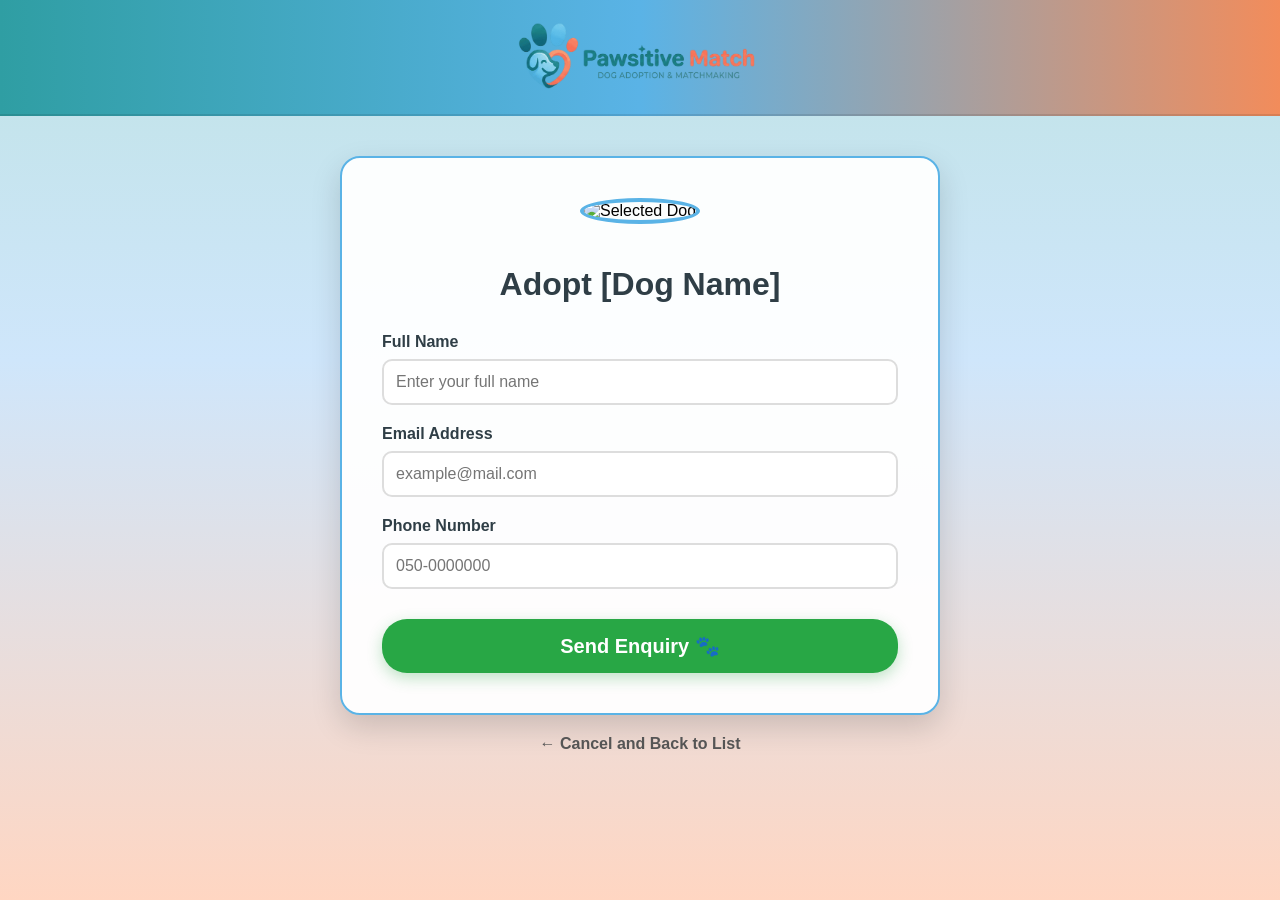
==== adopt.html @ 3e4b0447 "Finish all assignment files including thankyou and adopt need still to do test for the assignment" ====
<!DOCTYPE html>
<html lang="en">
<head>
    <meta charset="UTF-8">
    <meta name="viewport" content="width=device-width, initial-scale=1.0">
    <title>Adopt a Friend</title>
    <link rel="stylesheet" href="adopt.css">
    <link rel="icon" href="images/favicon.svg" type="image/x-icon">
</head>
<body>
    <header class="top-banner">
        <img src="images/banner.png" alt="Pawsitive Match" class="banner-logo">
    </header>

    <main class="adopt-page">
        <div class="adopt-container">
            <section class="adopt-card">
                <div class="dog-preview">
                    <img src="" alt="Selected Dog" id="adopt-dog-image">
                    <h1 id="adopt-title">Adopt [Dog Name]</h1>
                </div>

                <form id="adoption-form">
                    <div class="form-group">
                        <label for="full-name">Full Name</label>
                        <input type="text" id="full-name" placeholder="Enter your full name" required>
                    </div>

                    <div class="form-group">
                        <label for="email">Email Address</label>
                        <input type="email" id="email" placeholder="example@mail.com" required>
                    </div>

                    <div class="form-group">
                        <label for="phone">Phone Number</label>
                        <input type="tel" id="phone" placeholder="050-0000000" required>
                    </div>

                    <button type="submit" class="submit-btn">Send Enquiry 🐾</button>
                </form>
            </section>
            
            <div class="back-nav">
                <a href="index.html" class="back-link">← Cancel and Back to List</a>
            </div>
        </div>
    </main>

    <script src="script.js"></script>
    <script src="adopt.js"></script>
</body>
</html>
---- adopt.css ----
/* General page background - keeping your consistent gradient */
body {
    margin: 0;
    min-height: 100vh;
    font-family: 'Fredoka', sans-serif;
    background: linear-gradient(
        180deg,
        #bfe3e5 0%,
        #cfe6fb 40%,
        #ffd6c2 100%
    );
}

/* Reusing your banner style */
.top-banner {
    width: 100%;
    padding: 20px 0;
    display: flex;
    justify-content: center;
    background: linear-gradient(90deg, #2f9ea3, #5ab3e6, #f28c5b);
    border-bottom: 2px solid rgba(0, 0, 0, 0.1);
}

.banner-logo {
    width: 20%;
    max-width: 800px;
    height: auto;
}

/* Container for the adoption form */
.adopt-page {
    padding: 40px 20px;
}

.adopt-container {
    width: min(94%, 600px); /* Centered and narrow for readability */
    margin: 0 auto;
}

/* The card housing the form */
.adopt-card {
    background: rgba(255, 255, 255, 0.95);
    border: 2px solid #5ab3e6;
    border-radius: 20px;
    padding: 40px;
    box-shadow: 0 12px 30px rgba(0, 0, 0, 0.15);
    text-align: center;
}

/* Dog preview section */
.dog-preview img {
    width: 150px;
    height: 150px;
    border-radius: 50%; /* Circular preview */
    object-fit: cover;
    border: 4px solid #5ab3e6;
    margin-bottom: 15px;
}

#adopt-title {
    font-size: 32px;
    color: #2f3e46;
    margin-bottom: 30px;
}

/* Form styling */
#adoption-form {
    display: flex;
    flex-direction: column;
    gap: 20px;
    text-align: left;
}

.form-group {
    display: flex;
    flex-direction: column;
    gap: 8px;
}

.form-group label {
    font-weight: 600;
    color: #2f3e46;
}

.form-group input {
    padding: 12px;
    border: 2px solid #ddd;
    border-radius: 10px;
    font-size: 16px;
    transition: border-color 0.3s ease;
}

.form-group input:focus {
    border-color: #5ab3e6;
    outline: none;
}

/* Submit button - matches your "Next" button style */
.submit-btn {
    margin-top: 10px;
    padding: 15px;
    border: none;
    border-radius: 25px;
    background: #28a745; /* Success green */
    color: white;
    font-size: 20px;
    font-weight: 600;
    cursor: pointer;
    transition: transform 0.2s ease, background 0.2s ease;
    box-shadow: 0 5px 15px rgba(40, 167, 69, 0.3);
}

.submit-btn:hover {
    background: #218838;
    transform: scale(1.03);
}

/* Cancel link */
.back-nav {
    margin-top: 20px;
    text-align: center;
}

.back-link {
    color: #555;
    text-decoration: none;
    font-weight: 600;
}

.back-link:hover {
    text-decoration: underline;
}
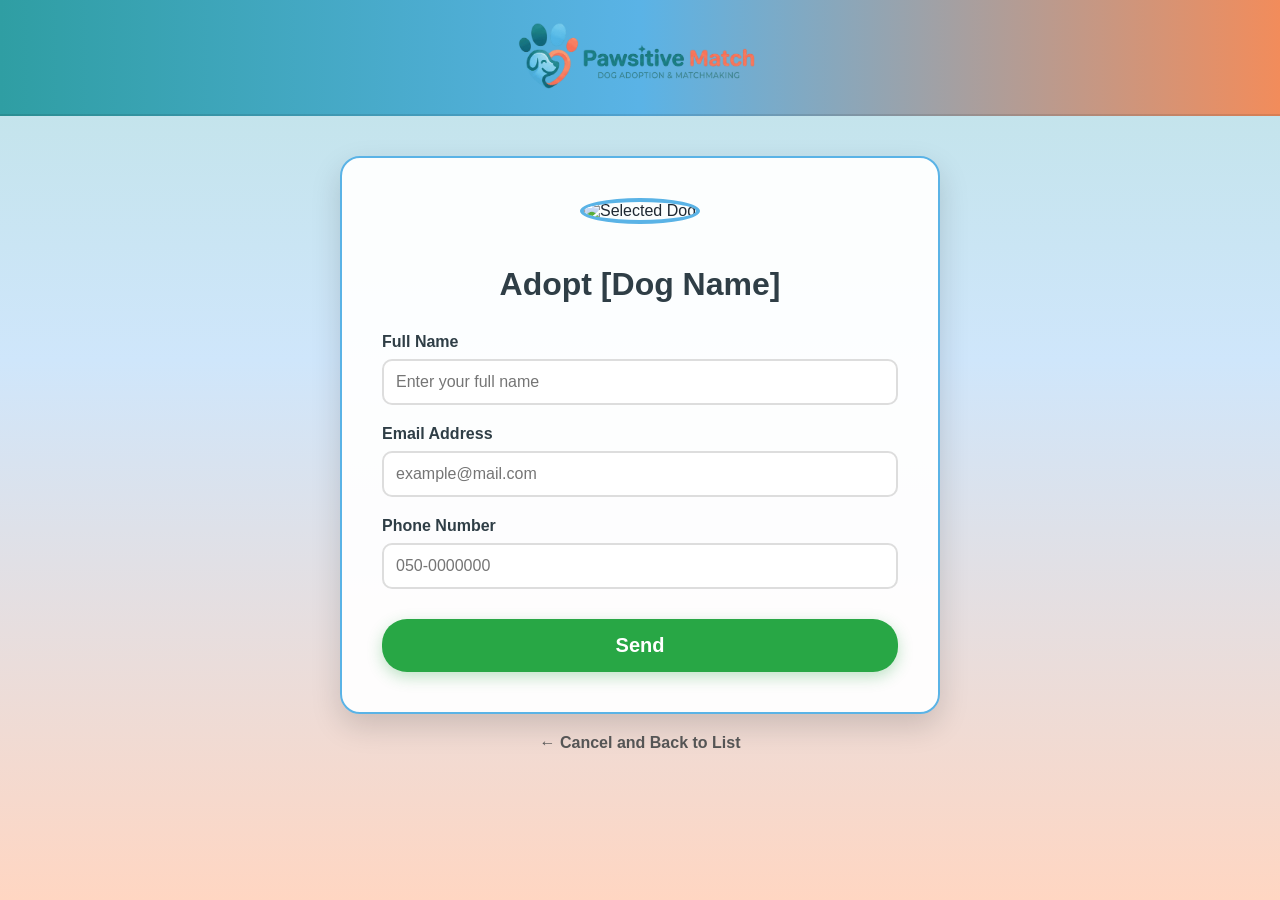
==== commit 86483662: "I made change in the code.I also added the styles.css" ====
--- a/adopt.html
+++ b/adopt.html
@@ -4,6 +4,7 @@
     <meta charset="UTF-8">
     <meta name="viewport" content="width=device-width, initial-scale=1.0">
     <title>Adopt a Friend</title>
+    <link rel="stylesheet" href="styles.css">
     <link rel="stylesheet" href="adopt.css">
     <link rel="icon" href="images/favicon.svg" type="image/x-icon">
 </head>
@@ -36,7 +37,7 @@
                         <input type="tel" id="phone" placeholder="050-0000000" required>
                     </div>
 
-                    <button type="submit" class="submit-btn">Send Enquiry 🐾</button>
+                    <button type="submit" class="submit-btn">Send</button>
                 </form>
             </section>
             
--- a/styles.css
+++ b/styles.css
@@ -0,0 +1,29 @@
+* {
+    box-sizing: border-box;
+}
+
+body {
+    margin: 0;
+    font-family: Arial, sans-serif;
+    color: #1f2933;
+}
+
+a {
+    color: inherit;
+}
+
+img {
+    max-width: 100%;
+}
+
+button,
+input,
+select,
+textarea {
+    font: inherit;
+}
+
+.container {
+    width: min(94%, 1200px);
+    margin: 0 auto;
+}
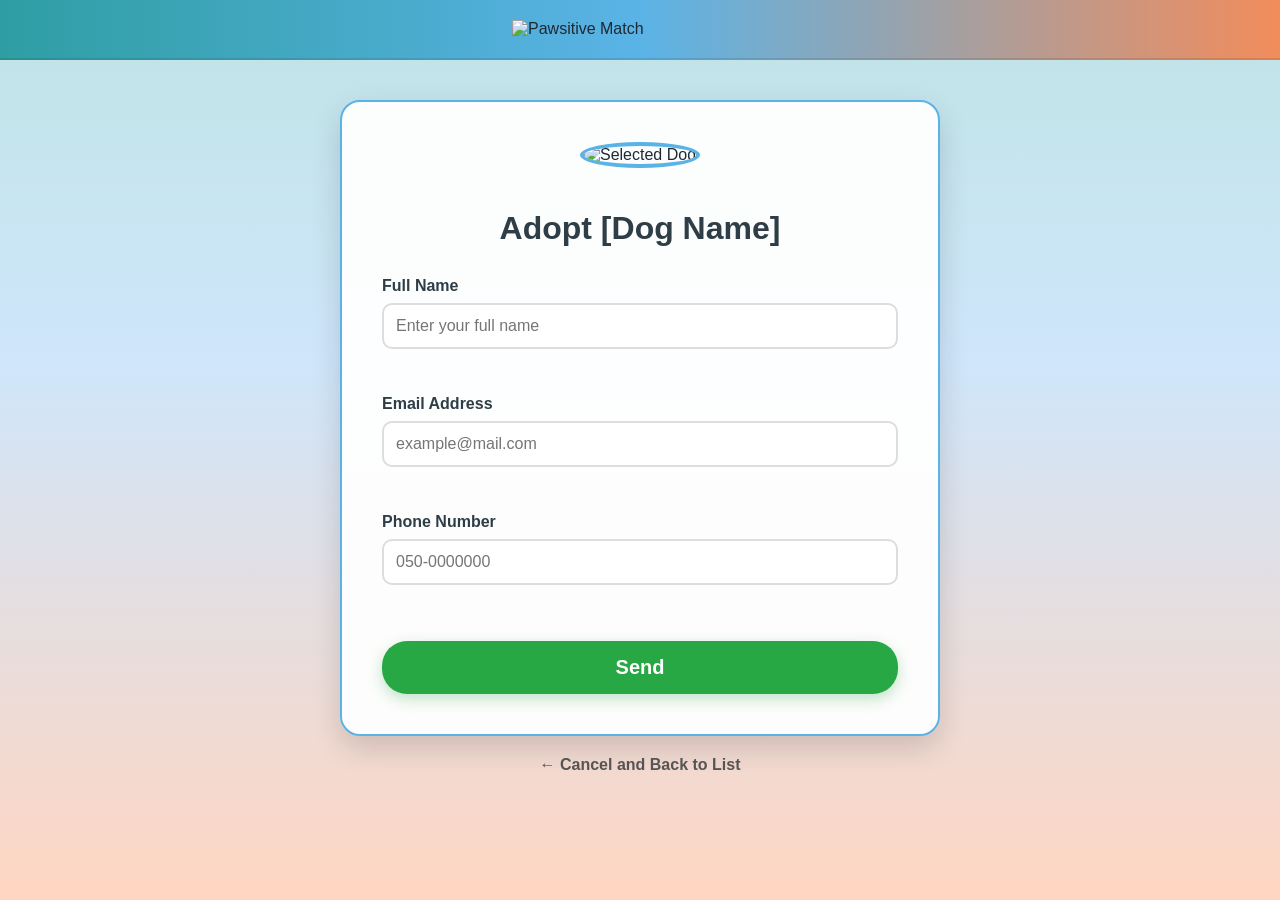
==== commit 74082de3: "Updated CSS and changed images to links" ====
--- a/adopt.html
+++ b/adopt.html
@@ -6,11 +6,11 @@
     <title>Adopt a Friend</title>
     <link rel="stylesheet" href="styles.css">
     <link rel="stylesheet" href="adopt.css">
-    <link rel="icon" href="images/favicon.svg" type="image/x-icon">
+    <link rel="icon" href="https://raw.githubusercontent.com/EranVazana/Assignment1/main/images/favicon.svg" type="image/x-icon">
 </head>
 <body>
     <header class="top-banner">
-        <img src="images/banner.png" alt="Pawsitive Match" class="banner-logo">
+        <img src="https://raw.githubusercontent.com/EranVazana/Assignment1/main/images/banner.png" alt="Pawsitive Match" class="banner-logo">
     </header>
 
     <main class="adopt-page">
@@ -25,16 +25,19 @@
                     <div class="form-group">
                         <label for="full-name">Full Name</label>
                         <input type="text" id="full-name" placeholder="Enter your full name" required>
+                        <span class="error-msg" id="name-error"></span>
                     </div>
 
                     <div class="form-group">
                         <label for="email">Email Address</label>
                         <input type="email" id="email" placeholder="example@mail.com" required>
+                        <span class="error-msg" id="email-error"></span>
                     </div>
 
                     <div class="form-group">
                         <label for="phone">Phone Number</label>
                         <input type="tel" id="phone" placeholder="050-0000000" required>
+                        <span class="error-msg" id="phone-error"></span>
                     </div>
 
                     <button type="submit" class="submit-btn">Send</button>
--- a/styles.css
+++ b/styles.css
@@ -1,11 +1,23 @@
+/* ============================================
+   styles.css - Common Styles for All Pages
+   ============================================ */
+
+/* === Reset & Base === */
 * {
     box-sizing: border-box;
 }
 
 body {
     margin: 0;
-    font-family: Arial, sans-serif;
+    min-height: 100vh;
+    font-family: 'Fredoka', sans-serif;
     color: #1f2933;
+    background: linear-gradient(
+        180deg,
+        #bfe3e5 0%,
+        #cfe6fb 40%,
+        #ffd6c2 100%
+    );
 }
 
 a {
@@ -23,7 +35,52 @@
     font: inherit;
 }
 
+/* === Top Banner === */
+.top-banner {
+    width: 100%;
+    padding: 20px 0;
+    display: flex;
+    justify-content: center;
+    align-items: center;
+    background: linear-gradient(90deg, #2f9ea3, #5ab3e6, #f28c5b);
+    border-bottom: 2px solid rgba(0, 0, 0, 0.1);
+}
+
+.banner-logo {
+    width: 20%;
+    max-width: 800px;
+    height: auto;
+}
+
+/* === Container === */
 .container {
     width: min(94%, 1200px);
     margin: 0 auto;
 }
+
+/* === Back Navigation === */
+.back-nav {
+    margin-top: 20px;
+    text-align: center;
+}
+
+.back-link {
+    color: #555;
+    text-decoration: none;
+    font-weight: 600;
+}
+
+.back-link:hover {
+    text-decoration: underline;
+}
+
+/* === Gender-Based Color Accents (shared palette) === */
+/* Male: #5ab3e6  |  Female: #ff85b5 */
+
+/* === Dog Preview (circular image - used in adopt & thankyou) === */
+.dog-preview img {
+    border-radius: 50%;
+    object-fit: cover;
+    border: 4px solid #5ab3e6;
+    margin-bottom: 15px;
+}
--- a/adopt.css
+++ b/adopt.css
@@ -1,31 +1,4 @@
-/* General page background - keeping your consistent gradient */
-body {
-    margin: 0;
-    min-height: 100vh;
-    font-family: 'Fredoka', sans-serif;
-    background: linear-gradient(
-        180deg,
-        #bfe3e5 0%,
-        #cfe6fb 40%,
-        #ffd6c2 100%
-    );
-}
-
-/* Reusing your banner style */
-.top-banner {
-    width: 100%;
-    padding: 20px 0;
-    display: flex;
-    justify-content: center;
-    background: linear-gradient(90deg, #2f9ea3, #5ab3e6, #f28c5b);
-    border-bottom: 2px solid rgba(0, 0, 0, 0.1);
-}
-
-.banner-logo {
-    width: 20%;
-    max-width: 800px;
-    height: auto;
-}
+/* adopt.css - Styles specific to adopt.html */
 
 /* Container for the adoption form */
 .adopt-page {
@@ -33,7 +6,7 @@
 }
 
 .adopt-container {
-    width: min(94%, 600px); /* Centered and narrow for readability */
+    width: min(94%, 600px);
     margin: 0 auto;
 }
 
@@ -51,10 +24,6 @@
 .dog-preview img {
     width: 150px;
     height: 150px;
-    border-radius: 50%; /* Circular preview */
-    object-fit: cover;
-    border: 4px solid #5ab3e6;
-    margin-bottom: 15px;
 }
 
 #adopt-title {
@@ -95,13 +64,13 @@
     outline: none;
 }
 
-/* Submit button - matches your "Next" button style */
+/* Submit button */
 .submit-btn {
     margin-top: 10px;
     padding: 15px;
     border: none;
     border-radius: 25px;
-    background: #28a745; /* Success green */
+    background: #28a745;
     color: white;
     font-size: 20px;
     font-weight: 600;
@@ -115,18 +84,36 @@
     transform: scale(1.03);
 }
 
-/* Cancel link */
-.back-nav {
-    margin-top: 20px;
-    text-align: center;
+.error-msg {
+    color: #d9534f;
+    font-size: 13px;
+    font-weight: 500;
+    min-height: 18px;
+    display: block;
 }
 
-.back-link {
-    color: #555;
-    text-decoration: none;
-    font-weight: 600;
+.form-group input.invalid {
+    border-color: #d9534f;
 }
 
-.back-link:hover {
-    text-decoration: underline;
+.form-group input.valid {
+    border-color: #28a745;
+}
+
+.adopt-card.male {
+    border-color: #5ab3e6;
+    background-color: #f0f8ff;
+}
+
+.adopt-card.female {
+    border-color: #ff85b5;
+    background: #fff0f6;
+}
+
+.adopt-card.female .dog-preview img {
+    border-color: #ff85b5;
+}
+
+.adopt-card.male .dog-preview img {
+    border-color: #5ab3e6;
 }
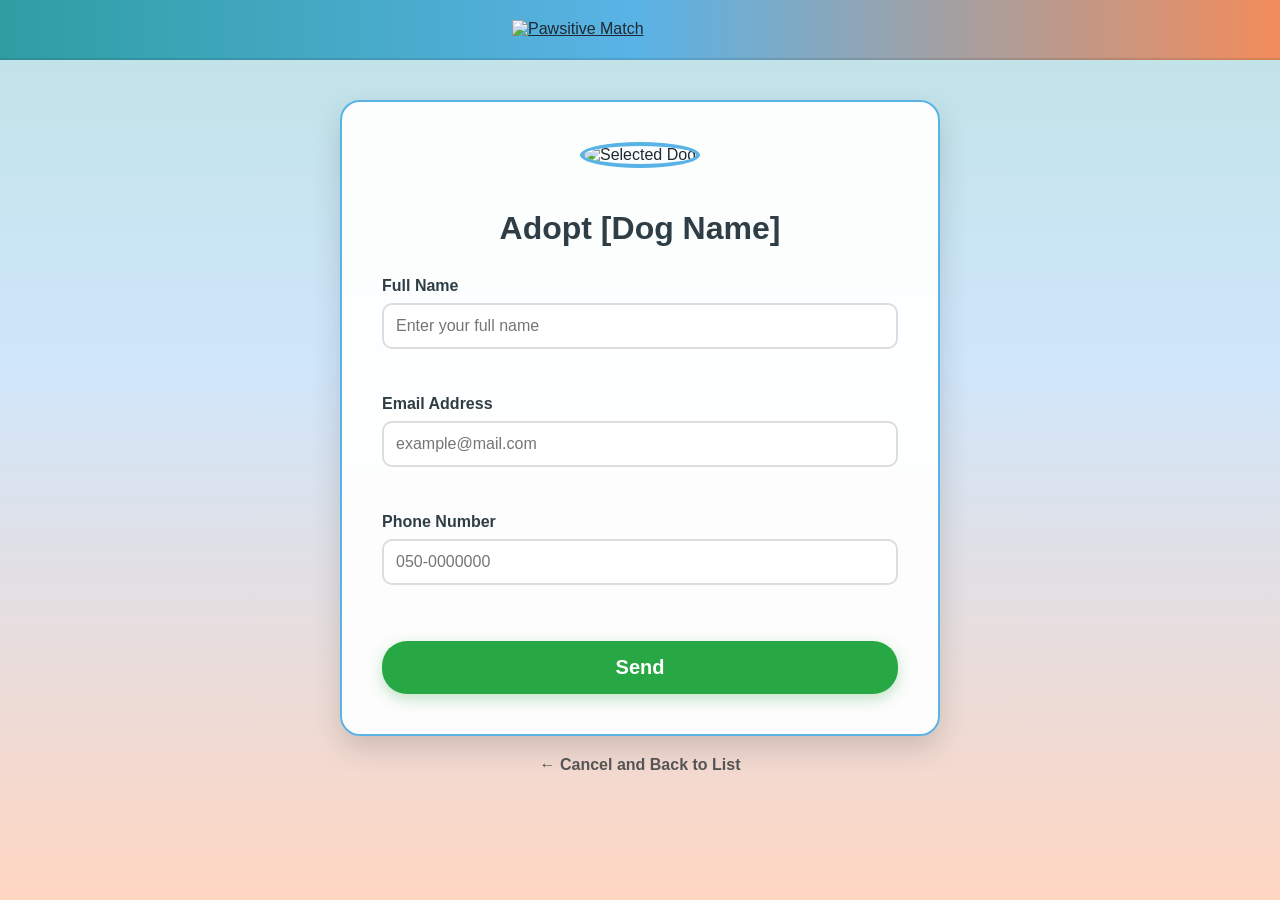
==== commit d1005d4e: "More fixes" ====
--- a/adopt.html
+++ b/adopt.html
@@ -1,39 +1,117 @@
+<!--
+ * adopt.html - Adoption Form Page
+ *
+ * Displays an adoption inquiry form for a specific dog.
+ * Receives the dog's index via URL query parameter: adopt.html?id=N
+ *
+ * adopt.js reads the 'id' parameter, fetches the dog's data via fetchDogById(),
+ * and displays the dog's image and name above the form.
+ *
+ * Form Fields (all required, with real-time validation on 'input' event):
+ *   - Full Name  (type="text")  — regex: English/Hebrew letters and spaces only
+ *   - Email      (type="email") — regex: name@domain.extension format
+ *   - Phone      (type="tel")   — regex: Israeli mobile 05X-XXXXXXX (dash optional)
+ *
+ * On valid submission: e.preventDefault() → navigates to thankyou.html?id=N.
+ *
+ * Gender-based styling applied dynamically by adopt.js:
+ *   - .male   → blue card & image border
+ *   - .female → pink card & image border
+ *
+ * Stylesheets: styles.css (common), adopt.css (page-specific)
+ * Scripts:     script.js (shared utilities), adopt.js (validation & page logic)
+-->
 <!DOCTYPE html>
 <html lang="en">
 <head>
     <meta charset="UTF-8">
     <meta name="viewport" content="width=device-width, initial-scale=1.0">
     <title>Adopt a Friend</title>
+
+    <!-- Common styles shared across all pages -->
     <link rel="stylesheet" href="styles.css">
+    <!-- Page-specific styles for form layout and validation styling -->
     <link rel="stylesheet" href="adopt.css">
+
     <link rel="icon" href="https://raw.githubusercontent.com/EranVazana/Assignment1/main/images/favicon.svg" type="image/x-icon">
 </head>
 <body>
+
+    <!--
+     * Top Banner
+     * Site-wide header with the Pawsitive Match logo.
+    -->
     <header class="top-banner">
-        <img src="https://raw.githubusercontent.com/EranVazana/Assignment1/main/images/banner.png" alt="Pawsitive Match" class="banner-logo">
+        <a href="index.html">
+            <img src="https://raw.githubusercontent.com/EranVazana/Assignment1/main/images/banner.png" 
+                alt="Pawsitive Match" 
+                class="banner-logo">
+        </a>
     </header>
 
     <main class="adopt-page">
         <div class="adopt-container">
+
+            <!--
+             * Adoption Card
+             * Contains the dog preview and adoption form.
+             * Gets .male or .female class added by adopt.js for gender-based styling.
+            -->
             <section class="adopt-card">
+
+                <!--
+                 * Dog Preview
+                 * Circular dog image and "Adopt [Dog Name]" heading.
+                 * Image src and title text populated dynamically by adopt.js.
+                -->
                 <div class="dog-preview">
                     <img src="" alt="Selected Dog" id="adopt-dog-image">
                     <h1 id="adopt-title">Adopt [Dog Name]</h1>
                 </div>
 
+                <!--
+                 * Adoption Form
+                 * On submit: e.preventDefault() blocks default behavior,
+                 * validates all fields, then navigates to thankyou.html?id=N.
+                 *
+                 * Each .form-group contains:
+                 *   - <label>                for the field
+                 *   - <input>                with HTML required attribute
+                 *   - <span class="error-msg"> for real-time validation messages
+                 *
+                 * Input classes added dynamically by adopt.js:
+                 *   - .invalid → red border   (validation failed)
+                 *   - .valid   → green border  (validation passed)
+                -->
                 <form id="adoption-form">
+
+                    <!--
+                     * Full Name Field
+                     * Regex: /^[a-zA-Z\u0590-\u05FF\s]+$/
+                     * Allows English letters, Hebrew letters (Unicode range), and spaces only.
+                    -->
                     <div class="form-group">
                         <label for="full-name">Full Name</label>
                         <input type="text" id="full-name" placeholder="Enter your full name" required>
                         <span class="error-msg" id="name-error"></span>
                     </div>
 
+                    <!--
+                     * Email Field
+                     * Regex: /^[^\s@]+@[^\s@]+\.[^\s@]+$/
+                     * Validates name@domain.extension format (no spaces allowed).
+                    -->
                     <div class="form-group">
                         <label for="email">Email Address</label>
                         <input type="email" id="email" placeholder="example@mail.com" required>
                         <span class="error-msg" id="email-error"></span>
                     </div>
 
+                    <!--
+                     * Phone Field
+                     * Regex: /^05\d-?\d{7}$/
+                     * Israeli mobile format: 05X followed by 7 digits (dash optional).
+                    -->
                     <div class="form-group">
                         <label for="phone">Phone Number</label>
                         <input type="tel" id="phone" placeholder="050-0000000" required>
@@ -44,13 +122,19 @@
                 </form>
             </section>
             
+            <!--
+             * Cancel Navigation
+             * Links back to the main dog list page (index.html).
+            -->
             <div class="back-nav">
                 <a href="index.html" class="back-link">← Cancel and Back to List</a>
             </div>
         </div>
     </main>
 
+    <!-- Common utility functions: getDogIdFromURL(), formatBoolean(), fetchAllDogs(), fetchDogById() -->
     <script src="script.js"></script>
+    <!-- Page-specific logic: form validation (name, email, phone) and dog preview loading -->
     <script src="adopt.js"></script>
 </body>
 </html>
--- a/styles.css
+++ b/styles.css
@@ -1,12 +1,39 @@
-/* ============================================
-   styles.css - Common Styles for All Pages
-   ============================================ */
+/*
+ * styles.css - Common Styles for All Pages
+ *
+ * Contains shared reset, base typography, layout primitives,
+ * and reusable component styles used across all 4 HTML pages.
+ *
+ * Loaded FIRST in every HTML file, before page-specific CSS.
+ * Page-specific files may override these defaults as needed.
+ *
+ * Sections:
+ *   1. Reset & Base        — box-sizing, body, links, images, form elements
+ *   2. Top Banner           — gradient header bar with logo
+ *   3. Container            — centered content wrapper
+ *   4. Back Navigation      — shared back-link styling
+ *   5. Dog Preview          — circular image used in adopt & thankyou pages
+ *   6. Color Palette Ref    — gender-based accent colors
+ */
 
-/* === Reset & Base === */
+/* ===========================================
+   1. Reset & Base
+   =========================================== */
+
+/*
+ * Universal box-sizing reset.
+ * Ensures padding and border are included in element width/height.
+ */
 * {
     box-sizing: border-box;
 }
 
+/*
+ * Base body styles.
+ * Sets the global font (Fredoka), text color, and the
+ * vertical gradient background (teal → blue → orange)
+ * used consistently across all pages.
+ */
 body {
     margin: 0;
     min-height: 100vh;
@@ -20,14 +47,17 @@
     );
 }
 
+/* Links inherit parent color by default */
 a {
     color: inherit;
 }
 
+/* Prevent images from overflowing their container */
 img {
     max-width: 100%;
 }
 
+/* Form elements inherit the body font */
 button,
 input,
 select,
@@ -35,7 +65,15 @@
     font: inherit;
 }
 
-/* === Top Banner === */
+/* ===========================================
+   2. Top Banner
+   =========================================== */
+
+/*
+ * Gradient header bar displayed at the top of every page.
+ * Horizontal gradient: teal (#2f9ea3) → blue (#5ab3e6) → orange (#f28c5b).
+ * The banner-logo width defaults to 20%, overridden to 90% in index.css.
+ */
 .top-banner {
     width: 100%;
     padding: 20px 0;
@@ -46,19 +84,46 @@
     border-bottom: 2px solid rgba(0, 0, 0, 0.1);
 }
 
+.top-banner a {
+    display: flex;
+    justify-content: center;
+    width: 100%;
+}
+
+/*
+ * Banner logo image.
+ * Default width: 20% (used on dog, adopt, thankyou pages).
+ * Overridden to 90% in index.css for the wider home page banner.
+ */
 .banner-logo {
     width: 20%;
     max-width: 800px;
     height: auto;
 }
 
-/* === Container === */
+
+/* ===========================================
+   3. Container
+   =========================================== */
+
+/*
+ * Generic centered container.
+ * Max width 1200px with 94% fluid width on smaller screens.
+ */
 .container {
     width: min(94%, 1200px);
     margin: 0 auto;
 }
 
-/* === Back Navigation === */
+/* ===========================================
+   4. Back Navigation
+   =========================================== */
+
+/*
+ * Shared back-navigation wrapper and link.
+ * Used on adopt.html (plain text link) and thankyou.html (styled as button).
+ * thankyou.css overrides .back-link to render it as a rounded button.
+ */
 .back-nav {
     margin-top: 20px;
     text-align: center;
@@ -74,13 +139,33 @@
     text-decoration: underline;
 }
 
-/* === Gender-Based Color Accents (shared palette) === */
-/* Male: #5ab3e6  |  Female: #ff85b5 */
+/* ===========================================
+   5. Dog Preview (Circular Image)
+   =========================================== */
 
-/* === Dog Preview (circular image - used in adopt & thankyou) === */
+/*
+ * Circular dog photo used on the adopt and thankyou pages.
+ * Size (width/height) is set in each page's specific CSS:
+ *   - adopt.css:    150px × 150px
+ *   - thankyou.css: 180px × 180px
+ * Border color overridden by gender classes (.male/.female).
+ */
 .dog-preview img {
     border-radius: 50%;
     object-fit: cover;
     border: 4px solid #5ab3e6;
     margin-bottom: 15px;
-}+}
+
+/* ===========================================
+   6. Color Palette Reference
+   =========================================== */
+
+/*
+ * Gender-Based Color Accents (shared across all pages):
+ *   Male:   #5ab3e6 (blue)   — borders, backgrounds, underlines
+ *   Female: #ff85b5 (pink)   — borders, backgrounds, underlines
+ *
+ * Applied dynamically via JavaScript by adding .male or .female
+ * class to the page's main card element.
+ */
--- a/adopt.css
+++ b/adopt.css
@@ -1,16 +1,42 @@
-/* adopt.css - Styles specific to adopt.html */
-
-/* Container for the adoption form */
+/*
+ * adopt.css - Styles Specific to adopt.html (Adoption Form Page)
+ *
+ * Defines the layout for the adoption form: dog preview,
+ * form fields with validation styling, and submit button.
+ *
+ * Sections:
+ *   1. Page Layout              — padding and container
+ *   2. Adoption Card            — main card housing the form
+ *   3. Dog Preview Override     — circular image size for this page
+ *   4. Form Layout              — flex column with gap
+ *   5. Form Fields              — input styling and focus state
+ *   6. Submit Button            — green CTA button
+ *   7. Validation Styling       — error messages and input states
+ *   8. Gender-Based Styling     — male/female card & image variants
+ */
+
+/* ===========================================
+   1. Page Layout
+   =========================================== */
+
 .adopt-page {
     padding: 40px 20px;
 }
 
+/* Narrow centered container for form readability */
 .adopt-container {
     width: min(94%, 600px);
     margin: 0 auto;
 }
 
-/* The card housing the form */
+/* ===========================================
+   2. Adoption Card
+   =========================================== */
+
+/*
+ * White card housing the dog preview and form.
+ * Gets .male or .female class from adopt.js for gender styling.
+ */
 .adopt-card {
     background: rgba(255, 255, 255, 0.95);
     border: 2px solid #5ab3e6;
@@ -20,19 +46,34 @@
     text-align: center;
 }
 
-/* Dog preview section */
+/* ===========================================
+   3. Dog Preview Override
+   =========================================== */
+
+/*
+ * Sets the circular dog image to 150×150px on the adopt page.
+ * Base circular styling (border-radius, object-fit) comes from styles.css.
+ */
 .dog-preview img {
     width: 150px;
     height: 150px;
 }
 
+/* "Adopt [Dog Name]" heading */
 #adopt-title {
     font-size: 32px;
     color: #2f3e46;
     margin-bottom: 30px;
 }
 
-/* Form styling */
+/* ===========================================
+   4. Form Layout
+   =========================================== */
+
+/*
+ * Vertical flex layout with 20px gap between form groups.
+ * Text aligned left for labels and inputs.
+ */
 #adoption-form {
     display: flex;
     flex-direction: column;
@@ -40,6 +81,10 @@
     text-align: left;
 }
 
+/*
+ * Each form group contains a label, input, and error message span.
+ * Vertical flex with 8px gap.
+ */
 .form-group {
     display: flex;
     flex-direction: column;
@@ -51,6 +96,14 @@
     color: #2f3e46;
 }
 
+/* ===========================================
+   5. Form Fields
+   =========================================== */
+
+/*
+ * Input fields with rounded corners and smooth border transition.
+ * On focus: blue border (#5ab3e6) replaces the default gray.
+ */
 .form-group input {
     padding: 12px;
     border: 2px solid #ddd;
@@ -64,7 +117,14 @@
     outline: none;
 }
 
-/* Submit button */
+/* ===========================================
+   6. Submit Button
+   =========================================== */
+
+/*
+ * Green submit button with rounded pill shape.
+ * Hover effect: darker green + slight scale up.
+ */
 .submit-btn {
     margin-top: 10px;
     padding: 15px;
@@ -84,6 +144,19 @@
     transform: scale(1.03);
 }
 
+/* ===========================================
+   7. Validation Styling
+   =========================================== */
+
+/*
+ * Real-time validation feedback applied by adopt.js.
+ *
+ * .error-msg: Red text below each input for validation messages.
+ *             min-height prevents layout shift when message appears.
+ *
+ * .invalid:   Red border on inputs that fail validation.
+ * .valid:     Green border on inputs that pass validation.
+ */
 .error-msg {
     color: #d9534f;
     font-size: 13px;
@@ -100,16 +173,29 @@
     border-color: #28a745;
 }
 
+/* ===========================================
+   8. Gender-Based Styling
+   =========================================== */
+
+/*
+ * Gender classes added by adopt.js based on dog.sex.
+ * Changes the card border/background and the circular
+ * dog preview image border color.
+ */
+
+/* Male: blue accent */
 .adopt-card.male {
     border-color: #5ab3e6;
     background-color: #f0f8ff;
 }
 
+/* Female: pink accent */
 .adopt-card.female {
     border-color: #ff85b5;
     background: #fff0f6;
 }
 
+/* Gender-colored circular image border */
 .adopt-card.female .dog-preview img {
     border-color: #ff85b5;
 }
